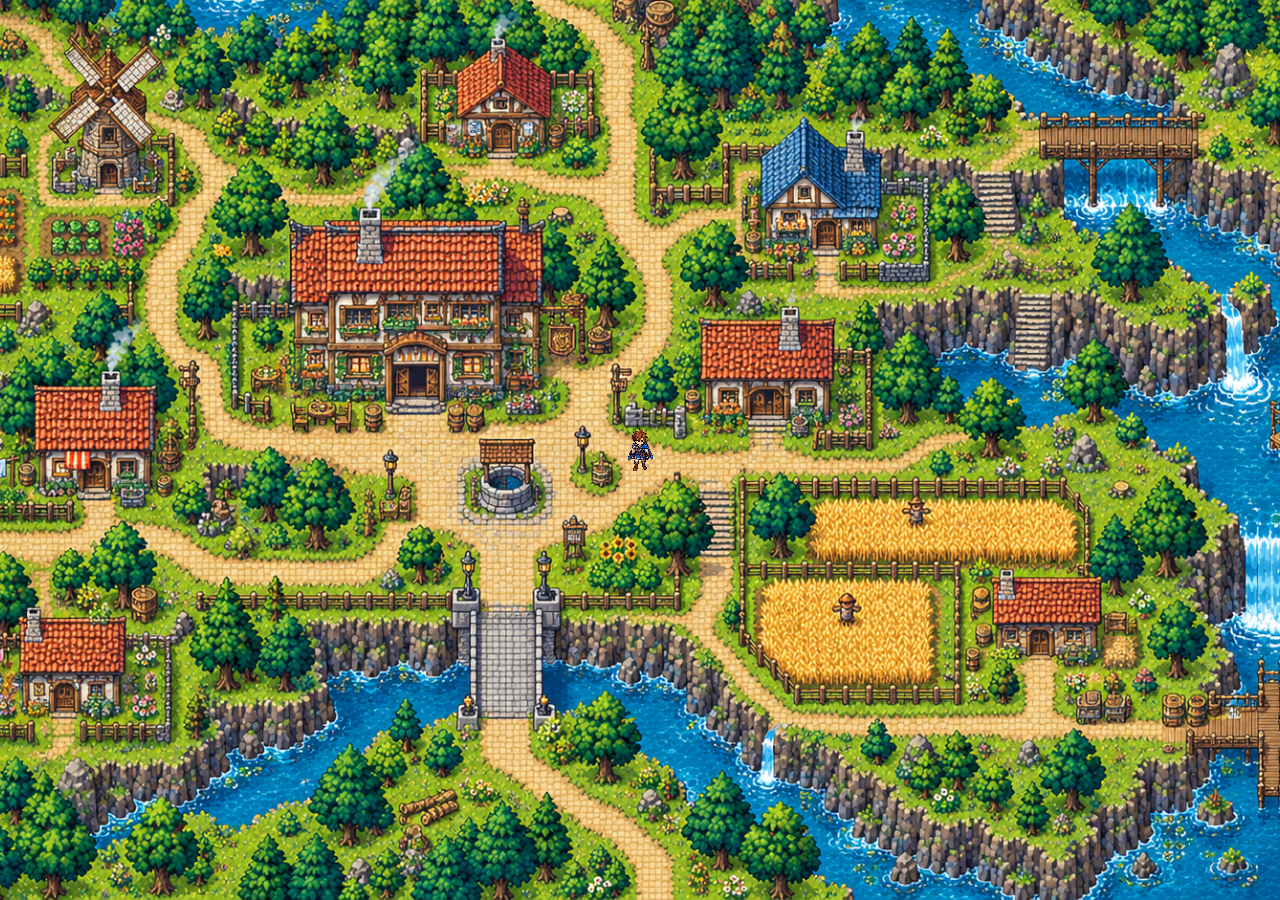
==== pages/scene01.html @ 19aef90d "V1 (scene01)" ====
<!DOCTYPE html>
<html lang="fr">
<head>
    <meta charset="UTF-8">
    <meta name="viewport" content="width=device-width, initial-scale=1.0">

    <title>Eldoria - Havrebois</title>

    <link rel="stylesheet" href="../assets/css/scene01.css">
</head>

<body>

    <main id="game">

        <div id="player"></div>

    </main>

    <script src="../assets/js/scene01.js"></script>
</body>
</html>
---- assets/css/scene01.css ----
* {
    margin: 0;
    padding: 0;
    box-sizing: border-box;
}

html,
body {
    width: 100%;
    height: 100%;
    overflow: hidden;
}

body {
    background: black;
}

/* Zone principale du jeu */
#game {
    position: relative;

    width: 100vw;
    height: 100vh;

    overflow: hidden;

    background-image: url("../backgrounds/scene01.png");
    background-size: cover;
    background-position: center;
    background-repeat: no-repeat;
}

/* Personnage */
#player {
    position: absolute;

    width: 48px;
    height: 64px;

    left: 50%;
    top: 50%;

    background-image: url("../characters/player.png");
    background-size: contain;
    background-position: center;
    background-repeat: no-repeat;

    image-rendering: pixelated;

    transform: translate(-50%, -50%);

    z-index: 10;
}
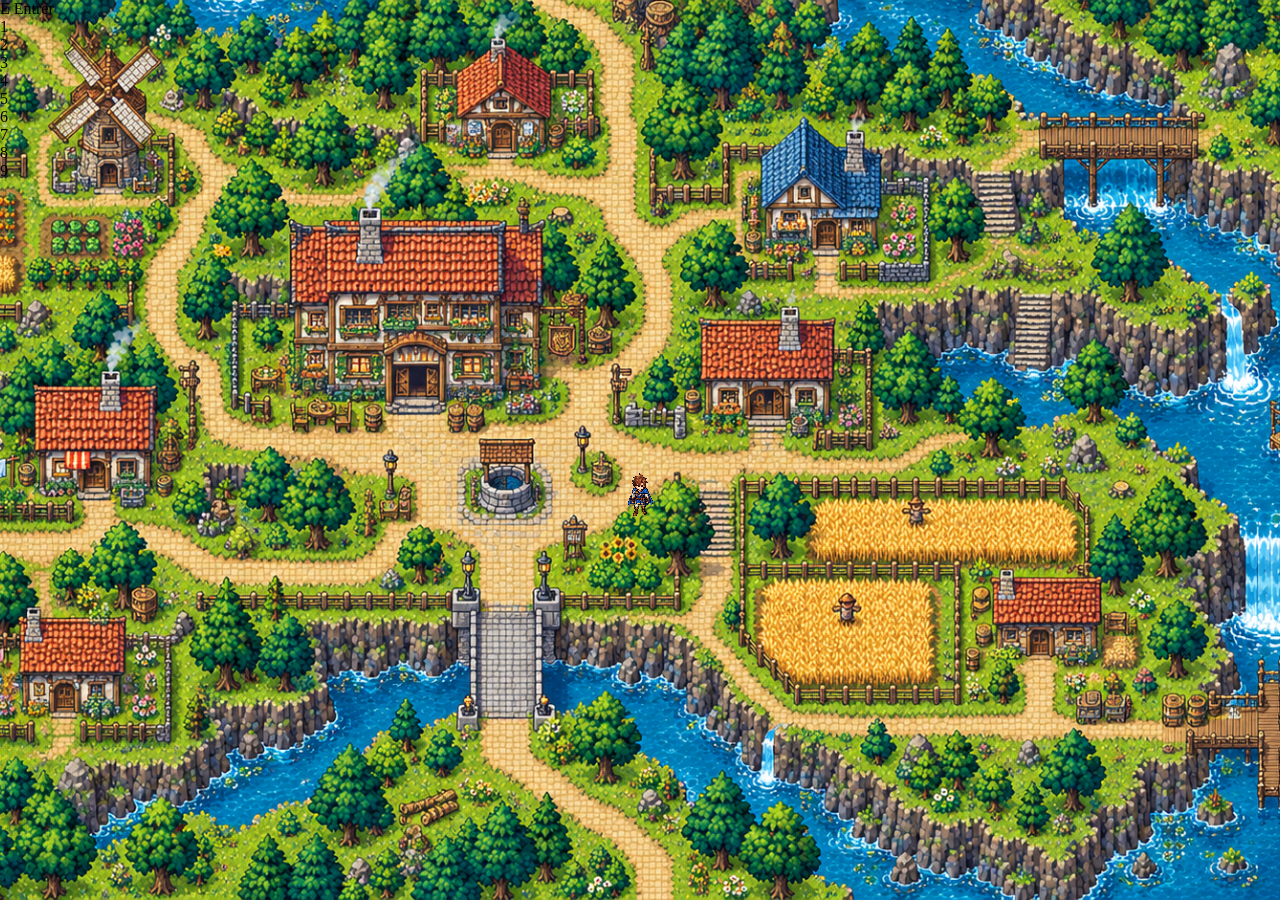
==== commit 07a8fadd: "Scene01 patch & scene02 V1" ====
--- a/pages/scene01.html
+++ b/pages/scene01.html
@@ -4,9 +4,10 @@
     <meta charset="UTF-8">
     <meta name="viewport" content="width=device-width, initial-scale=1.0">
 
-    <title>Eldoria - Havrebois</title>
+    <title>Eldoria - Scene 01</title>
 
     <link rel="stylesheet" href="../assets/css/scene01.css">
+    <link rel="stylesheet" href="../assets/css/menu.css">
 </head>
 
 <body>
@@ -15,8 +16,29 @@
 
         <div id="player"></div>
 
+        <div id="interactionPrompt">
+            <span class="interactionKey">E</span>
+            <span id="interactionText">Entrer</span>
+        </div>
+
+        <div id="inventoryBar">
+            <div class="inventorySlot selected" data-slot="0"></div>
+            <div class="inventorySlot" data-slot="1"></div>
+            <div class="inventorySlot" data-slot="2"></div>
+            <div class="inventorySlot" data-slot="3"></div>
+            <div class="inventorySlot" data-slot="4"></div>
+            <div class="inventorySlot" data-slot="5"></div>
+            <div class="inventorySlot" data-slot="6"></div>
+            <div class="inventorySlot" data-slot="7"></div>
+            <div class="inventorySlot" data-slot="8"></div>
+        </div>
+
     </main>
 
+    <script src="../assets/js/items.js"></script>
     <script src="../assets/js/scene01.js"></script>
+
+    <script src="../assets/js/menu.js"></script>
+
 </body>
-</html>+</html>
--- a/assets/css/scene01.css
+++ b/assets/css/scene01.css
@@ -29,7 +29,9 @@
     background-position: center;
     background-repeat: no-repeat;
 }
-
+#game.mouse-locked {
+    cursor: none;
+}
 /* Personnage */
 #player {
     position: absolute;
@@ -40,7 +42,7 @@
     left: 50%;
     top: 50%;
 
-    background-image: url("../characters/player.png");
+    background-image: url("../characters/playergarcon.png");
     background-size: contain;
     background-position: center;
     background-repeat: no-repeat;
--- a/assets/css/menu.css
+++ b/assets/css/menu.css
@@ -0,0 +1,66 @@
+#pauseMenuOverlay {
+    position: fixed;
+    inset: 0;
+    display: none;
+    align-items: center;
+    justify-content: center;
+    background: rgba(0, 0, 0, 0.45);
+    z-index: 9999;
+}
+
+#pauseMenuOverlay.visible {
+    display: flex;
+}
+
+#pauseMenuBox {
+    width: min(420px, 90vw);
+    padding: 24px;
+    color: white;
+    background: rgba(18, 18, 24, 0.98);
+    border: 3px solid #d5b56b;
+    border-radius: 12px;
+    font-family: Arial, sans-serif;
+    text-align: center;
+    box-shadow:
+        0 0 0 3px rgba(0, 0, 0, 0.65),
+        0 15px 40px rgba(0, 0, 0, 0.65);
+}
+
+#pauseMenuTitle {
+    margin-bottom: 10px;
+    color: #e7c66f;
+    font-size: 24px;
+    font-weight: bold;
+}
+
+#pauseMenuText {
+    margin-bottom: 20px;
+    color: #eeeeee;
+    font-size: 15px;
+    line-height: 1.45;
+}
+
+.pauseMenuButton {
+    width: 100%;
+    padding: 12px 14px;
+    margin-top: 10px;
+    color: white;
+    background: #30303a;
+    border: 1px solid #666675;
+    border-radius: 7px;
+    font-size: 16px;
+    cursor: pointer;
+}
+
+.pauseMenuButton:hover {
+    background: #454555;
+}
+
+#pauseMenuClear {
+    background: #7d2525;
+    border-color: #b84b4b;
+}
+
+#pauseMenuClear:hover {
+    background: #993333;
+}
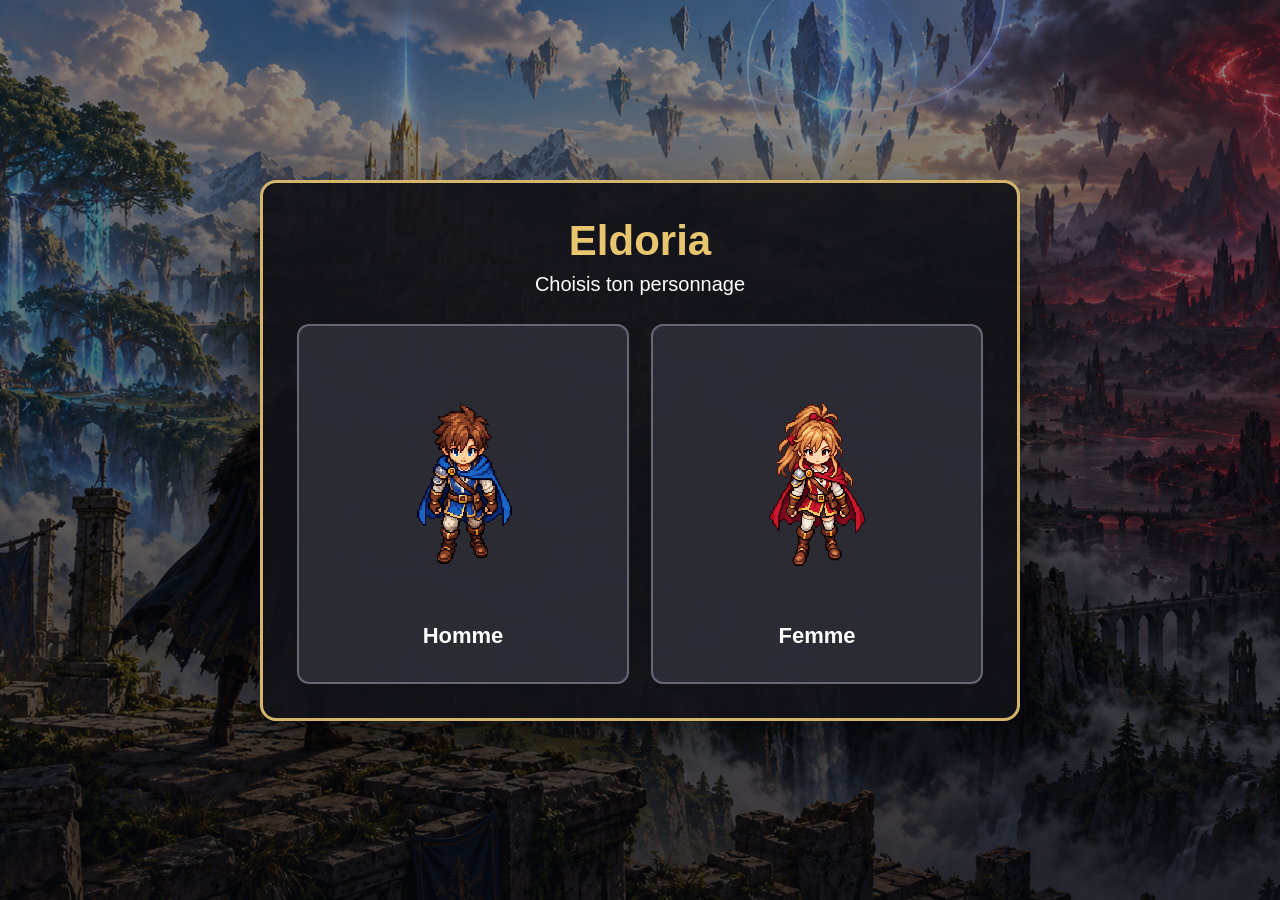
==== commit 135bb535: "('reterte" ====
--- a/pages/scene01.html
+++ b/pages/scene01.html
@@ -3,42 +3,25 @@
 <head>
     <meta charset="UTF-8">
     <meta name="viewport" content="width=device-width, initial-scale=1.0">
-
     <title>Eldoria - Scene 01</title>
-
     <link rel="stylesheet" href="../assets/css/scene01.css">
+    <link rel="stylesheet" href="../assets/css/characters.css">
+    <link rel="stylesheet" href="../assets/css/inventory.css">
     <link rel="stylesheet" href="../assets/css/menu.css">
 </head>
-
 <body>
-
     <main id="game">
-
         <div id="player"></div>
 
         <div id="interactionPrompt">
             <span class="interactionKey">E</span>
             <span id="interactionText">Entrer</span>
         </div>
-
-        <div id="inventoryBar">
-            <div class="inventorySlot selected" data-slot="0"></div>
-            <div class="inventorySlot" data-slot="1"></div>
-            <div class="inventorySlot" data-slot="2"></div>
-            <div class="inventorySlot" data-slot="3"></div>
-            <div class="inventorySlot" data-slot="4"></div>
-            <div class="inventorySlot" data-slot="5"></div>
-            <div class="inventorySlot" data-slot="6"></div>
-            <div class="inventorySlot" data-slot="7"></div>
-            <div class="inventorySlot" data-slot="8"></div>
-        </div>
-
     </main>
 
-    <script src="../assets/js/items.js"></script>
+    <script src="../assets/js/characters.js"></script>
+    <script src="../assets/js/inventory.js"></script>
     <script src="../assets/js/scene01.js"></script>
-
     <script src="../assets/js/menu.js"></script>
-
 </body>
 </html>
--- a/assets/css/scene01.css
+++ b/assets/css/scene01.css
@@ -9,47 +9,61 @@
     width: 100%;
     height: 100%;
     overflow: hidden;
-}
-
-body {
     background: black;
 }
 
-/* Zone principale du jeu */
 #game {
     position: relative;
-
     width: 100vw;
     height: 100vh;
-
     overflow: hidden;
-
     background-image: url("../backgrounds/scene01.png");
-    background-size: cover;
+    background-size: contain;
     background-position: center;
     background-repeat: no-repeat;
+    background-color: black;
 }
+
+#player {
+    left: 50%;
+    top: 55%;
+}
+
+#interactionPrompt {
+    position: absolute;
+    left: 50%;
+    bottom: 92px;
+    transform: translateX(-50%);
+    display: none;
+    align-items: center;
+    gap: 10px;
+    padding: 10px 16px;
+    color: white;
+    font-family: Arial, sans-serif;
+    font-size: 16px;
+    font-weight: bold;
+    background: rgba(10, 10, 15, 0.92);
+    border: 2px solid rgba(255, 255, 255, 0.7);
+    border-radius: 8px;
+    z-index: 180;
+    pointer-events: none;
+}
+
+#interactionPrompt.visible {
+    display: flex;
+}
+
+.interactionKey {
+    display: flex;
+    width: 28px;
+    height: 28px;
+    align-items: center;
+    justify-content: center;
+    color: black;
+    background: white;
+    border-radius: 5px;
+}
+
 #game.mouse-locked {
     cursor: none;
 }
-/* Personnage */
-#player {
-    position: absolute;
-
-    width: 48px;
-    height: 64px;
-
-    left: 50%;
-    top: 50%;
-
-    background-image: url("../characters/playergarcon.png");
-    background-size: contain;
-    background-position: center;
-    background-repeat: no-repeat;
-
-    image-rendering: pixelated;
-
-    transform: translate(-50%, -50%);
-
-    z-index: 10;
-}
--- a/assets/css/characters.css
+++ b/assets/css/characters.css
@@ -0,0 +1,17 @@
+#player,
+#policier {
+    position: absolute;
+    transform: translate(-50%, -50%);
+    background-size: contain;
+    background-position: center;
+    background-repeat: no-repeat;
+    image-rendering: pixelated;
+}
+
+#player {
+    z-index: 20;
+}
+
+#policier {
+    z-index: 15;
+}
--- a/assets/css/inventory.css
+++ b/assets/css/inventory.css
@@ -0,0 +1,84 @@
+#inventoryBar {
+    position: absolute;
+    left: 50%;
+    bottom: 14px;
+    transform: translateX(-50%);
+    display: flex;
+    gap: 4px;
+    padding: 5px;
+    background: rgba(15, 15, 20, 0.86);
+    border: 2px solid rgba(220, 190, 120, 0.85);
+    border-radius: 8px;
+    z-index: 160;
+    user-select: none;
+}
+
+.inventorySlot {
+    position: relative;
+    width: 58px;
+    height: 58px;
+    display: flex;
+    align-items: center;
+    justify-content: center;
+    padding: 4px;
+    background: rgba(45, 45, 55, 0.94);
+    border: 2px solid rgba(120, 120, 130, 0.9);
+    border-radius: 5px;
+    cursor: pointer;
+}
+
+.inventorySlot:hover {
+    background: rgba(70, 70, 85, 0.96);
+}
+
+.inventorySlot.selected {
+    border-color: #ffd76a;
+    box-shadow:
+        0 0 0 2px rgba(255, 215, 106, 0.3),
+        0 0 12px rgba(255, 215, 106, 0.8);
+}
+
+.inventorySlotNumber {
+    position: absolute;
+    top: 2px;
+    left: 4px;
+    color: rgba(255, 255, 255, 0.7);
+    font-family: Arial, sans-serif;
+    font-size: 10px;
+}
+
+.inventoryItemIcon {
+    width: 38px;
+    height: 38px;
+    object-fit: contain;
+    image-rendering: pixelated;
+    pointer-events: none;
+}
+
+.inventoryQuantity {
+    position: absolute;
+    right: 4px;
+    bottom: 2px;
+    color: white;
+    font-family: Arial, sans-serif;
+    font-size: 12px;
+    font-weight: bold;
+    text-shadow: 1px 1px 2px black;
+}
+
+@media (max-width: 750px) {
+    #inventoryBar {
+        gap: 2px;
+        padding: 4px;
+    }
+
+    .inventorySlot {
+        width: 44px;
+        height: 44px;
+    }
+
+    .inventoryItemIcon {
+        width: 30px;
+        height: 30px;
+    }
+}
